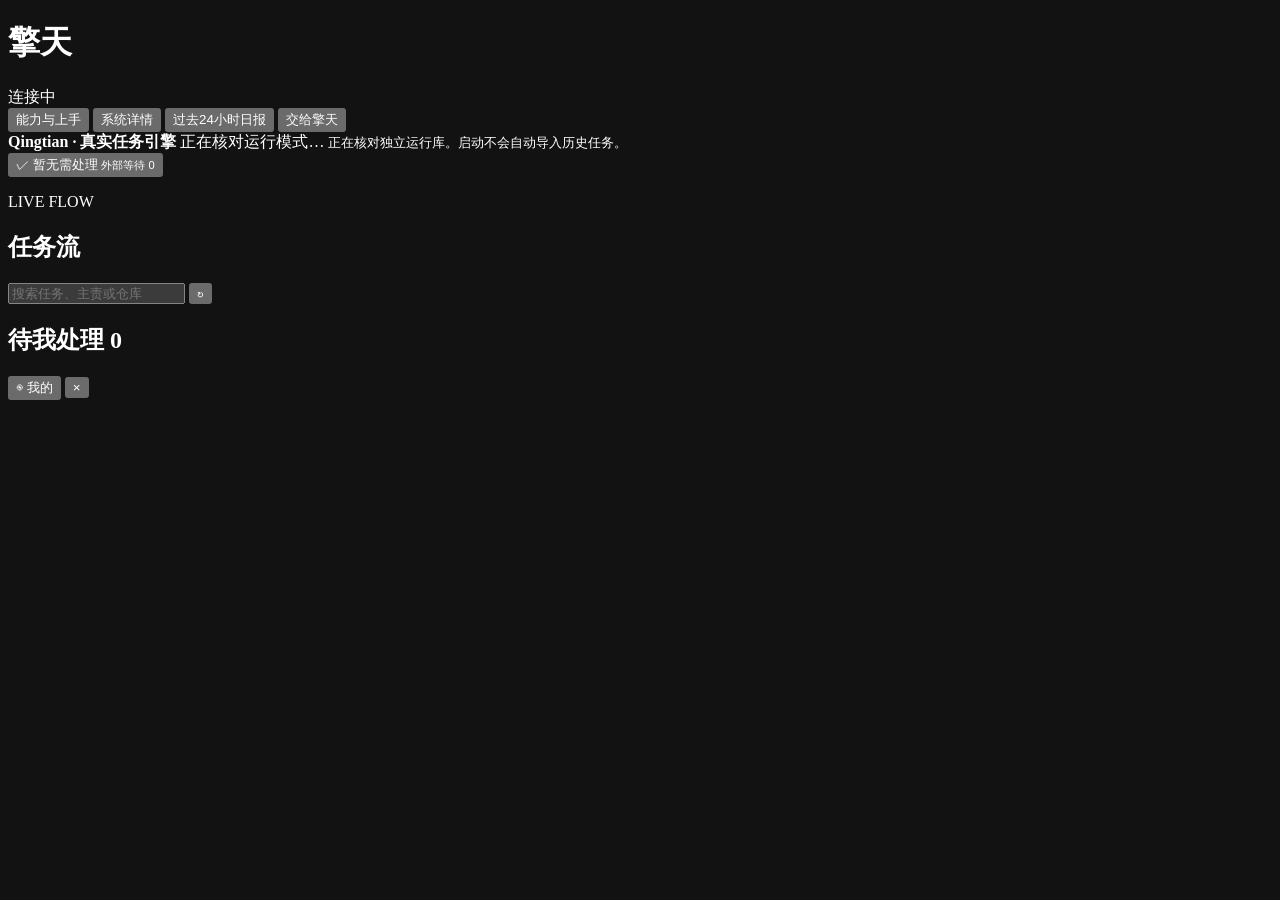
==== qingtian_engine/static/index.html @ 93f307a4 "feat: rebuild Qingtian around the real task execution engine" ====
<!doctype html>
<html lang="zh-CN">
<head>
  <meta charset="utf-8">
  <meta name="viewport" content="width=device-width, initial-scale=1">
  <meta name="color-scheme" content="dark">
  <title>擎天 QINGTIAN · AI Operations Command Center</title>
  <link rel="stylesheet" href="/styles.css">
  </head>
<body>
  <header class="topbar">
    <div class="brand-lockup" title="主会话只收件、分发和短反馈；长任务在后台执行。">
      <h1>擎天</h1>
      <span id="health" class="pill connection-status is-connecting"
        role="status" aria-live="polite">连接中</span>
    </div>
    <div class="top-actions">
      <button id="guideButton" class="secondary">能力与上手</button>
      <button id="systemDetailsButton" class="secondary">系统详情</button>
      <button id="reportButton" class="secondary">过去24小时日报</button>
      <button id="newTaskButton" class="primary">交给擎天</button>
    </div>
  </header>

  <main>
    <section class="runtime-banner" aria-label="本机引擎身份">
      <strong>Qingtian · 真实任务引擎</strong>
      <span id="runtimeMode" role="status">正在核对运行模式…</span>
      <small id="runtimePath">正在核对独立运行库。启动不会自动导入历史任务。</small>
    </section>
    <section class="mobile-action-overview" aria-label="人工动作概览">
      <button id="mobileActionBar" type="button" aria-expanded="false">
        <span id="mobileActionLabel">✓ 暂无需处理</span>
        <small id="mobileActionBreakdown">外部等待 0</small>
      </button>
    </section>
    <section id="stats" class="stats" aria-label="任务统计"></section>

    <div class="layout">
      <section class="workspace">
        <div class="section-head">
          <div>
            <p class="eyebrow">LIVE FLOW</p>
            <h2>任务流</h2>
          </div>
          <div class="filters">
            <input id="search" type="search" placeholder="搜索任务、主责或仓库">
            <button id="refreshButton" class="icon" title="刷新">↻</button>
          </div>
        </div>
        <div id="board" class="board" aria-live="polite"></div>
      </section>

      <aside id="interventionPanel" class="intervention-panel">
        <section class="panel">
          <div class="section-head compact intervention-head">
            <h2>待我处理 <span id="interventionCount">0</span></h2>
            <div class="intervention-head-actions">
              <button id="myActionFilter" class="human-action-filter" type="button"
                aria-pressed="false" title="只看我的">◉ 我的</button>
              <button id="closeIntervention" class="icon" type="button"
                aria-label="关闭人工干预面板">×</button>
            </div>
          </div>
          <div id="interventions" class="interventions"></div>
        </section>
      </aside>
    </div>
  </main>

  <dialog id="guideDialog" class="system-details-dialog" aria-label="能力与上手">
    <div class="dialog-head">
      <div><p class="eyebrow">REAL ENGINE / START HERE</p><h2>从空控制台到可核验的任务</h2></div>
      <button id="closeGuide" class="icon" aria-label="关闭上手指南">×</button>
    </div>
    <p class="system-details-note">此指南只解释真实引擎，不替你执行任务。演示数据始终标记为 synthetic；退出 0 也不等于验收通过。</p>
    <div id="guideProgress" class="guide-progress"></div>
    <section id="guideContent" class="guide-content"></section>
    <div class="guide-actions"><button id="guidePrevious">上一步</button><span id="guideCounter"></span><button id="guideNext" class="primary">下一步</button></div>
    <details class="guide-capabilities">
      <summary>展开真实能力与接入边界</summary>
      <details><summary>任务负责人：收件与规划</summary><p>文本、图片/文件附件、结构化高级选项、确定性路由、父子任务和依赖。默认规划器不声称理解图片语义；真实模型规划器需使用者配置。</p></details>
      <details><summary>执行负责人：Worker 与工作树</summary><p>明确派发后创建隔离 Git worktree，后台调用 Codex CLI；记录 session、运行状态与退出码。需要使用者安装 Codex、登录并登记自己的仓库。Browser/QA/Infra 是任务标签，不等于已提供这些外部平台。</p></details>
      <details><summary>核验负责人：证据与恢复</summary><p>未核验证据不放行 DONE。手动模式只对账；自动模式另有租约、幂等、并发上限、恢复和补证据流程。外部部署是否真实成功仍需项目提供验证信号。</p></details>
      <details><summary>知识负责人：可追溯引用</summary><p>只读检索当前 approved 知识；历史材料不能授权旧任务重跑。附带知识库构建工具，但不附带任何项目的知识内容。Dify 等平台未接线。</p></details>
    </details>
  </dialog>

  <dialog id="intakeDialog" class="intake-dialog" aria-label="交给擎天">
    <button type="button" class="icon close-intake" aria-label="关闭">×</button>
      <form id="intakeForm" class="composer">
        <div id="dropZone" class="drop-zone">
          <textarea id="intakeText" name="text" rows="4" maxlength="20000"
            placeholder="描述你想解决的事情…"></textarea>
          <p class="drop-hint">可直接 Cmd/Ctrl+V 粘贴截图，或把文件拖到这里</p>
        </div>
        <div id="attachmentTray" class="attachment-tray" aria-live="polite"></div>
        <div class="composer-tools">
          <label class="file-picker">
            <input id="attachmentInput" type="file" multiple
              accept=".png,.jpg,.jpeg,.webp,.gif,.pdf,.docx,.xlsx,.txt,.md">
            <span>＋ 添加图片或文件</span>
          </label>
          <span id="attachmentQuota" class="quota">最多 10 个 · 单个 25 MB · 共 100 MB</span>
        </div>
        <p id="secretWarning" class="secret-warning" hidden>
          检测到疑似密码或 Token；提交前会提醒，并只持久化脱敏文本。
        </p>
        <fieldset class="intent-picker">
          <legend>你希望擎天做到哪一步？</legend>
          <label><input type="radio" name="intent" value="analyze" checked>只分析</label>
          <label><input type="radio" name="intent" value="implement">实现并测试</label>
          <label><input type="radio" name="intent" value="implement_and_deploy_dev">实现、测试并推 dev</label>
        </fieldset>
        <details id="advancedSettings" class="advanced-settings">
          <summary>高级设置 <span>普通任务无需填写</span></summary>
          <div class="advanced-body">
            <label>任务标题<input name="advanced_title" maxlength="180"
              placeholder="留空，由擎天生成"></label>
            <label>范围摘要<textarea name="advanced_scope_summary" rows="3" maxlength="500"
              placeholder="留空，由擎天提炼"></textarea></label>
            <div class="form-grid">
              <label>优先级
                <select name="advanced_priority">
                  <option value="">自动判断</option><option value="0">P0</option>
                  <option value="1">P1</option><option value="2">P2</option>
                  <option value="3">P3</option>
                </select>
              </label>
              <label>执行器偏好
                <select name="advanced_worker_type">
                  <option value="">自动路由</option><option value="cli">CLI</option>
                  <option value="browser">Browser</option><option value="qa">QA</option>
                  <option value="infra">Infra</option>
                </select>
              </label>
              <label>环境
                <select name="advanced_environment">
                  <option value="">自动判断</option><option value="local">local</option>
                  <option value="dev">dev</option><option value="test">test</option>
                  <option value="pre">pre（需门禁）</option><option value="pro">pro（需门禁）</option>
                </select>
              </label>
              <label>基础分支<input name="advanced_base_branch" placeholder="如 origin/dev"></label>
            </div>
            <label>仓库路径<input name="advanced_repository" placeholder="/absolute/repo/path"></label>
            <label class="check"><input name="advanced_requires_deploy" type="checkbox">
              需要 dev 部署证据</label>
            <p class="privacy-note">高级设置只是偏好，owner、模型、环境和发布权限仍由政策层最终决定。</p>
          </div>
        </details>
        <div class="composer-actions">
          <p id="composerStatus" role="status" aria-live="polite"></p>
          <button id="submitIntake" type="submit" class="primary">交给擎天</button>
        </div>
      </form>
  </dialog>

  <dialog id="systemDetailsDialog" class="system-details-dialog">
    <div class="dialog-head">
      <div><p class="eyebrow">SYSTEM DETAIL</p><h2>系统详情</h2></div>
      <button type="button" class="icon close-system-details" aria-label="关闭系统详情">×</button>
    </div>
    <p class="system-details-note">主责会话与原始事件默认折叠，不占用首页决策视线。</p>
    <details>
      <summary>主责会话</summary>
      <div id="sessions" class="sessions"></div>
    </details>
    <details>
      <summary>最近系统事件</summary>
      <div id="events" class="events"></div>
    </details>
  </dialog>

  <dialog id="detailDialog">
    <div class="dialog-head">
      <div><p class="eyebrow">TASK DETAIL</p><h2 id="detailTitle">任务详情</h2></div>
      <button type="button" class="icon close-detail">×</button>
    </div>
    <div id="detailBody"></div>
  </dialog>

  <dialog id="reportDialog" class="report-dialog">
    <div class="dialog-head report-head">
      <div class="report-heading">
        <p class="eyebrow">QINGTIAN DAILY REPORT</p>
        <h2 id="reportTitle">擎天过去24小时日报</h2>
        <p id="reportMeta" class="report-meta"></p>
      </div>
      <div class="report-actions">
        <button id="copyReportButton" type="button" class="secondary">复制 Markdown</button>
        <button id="toggleRawReportButton" type="button" class="secondary" aria-expanded="false">查看原始 Markdown</button>
        <button type="button" class="icon close-report" aria-label="关闭擎天日报">×</button>
      </div>
    </div>
    <div class="report-scroll">
      <section id="reportSummary" class="report-summary" aria-label="日报状态汇总"></section>
      <p id="reportFilterStatus" class="report-filter-status" role="status" aria-live="polite"></p>
      <div id="reportGroups" class="report-groups"></div>
      <section id="rawReport" class="raw-report" hidden>
        <h3>原始 Markdown</h3>
        <pre id="reportMarkdown"></pre>
      </section>
      <p id="reportCopyStatus" class="report-copy-status" role="status" aria-live="polite"></p>
    </div>
  </dialog>

  <template id="taskCardTemplate">
    <article class="task-card" tabindex="0">
      <div class="card-top">
        <span class="priority"></span>
        <span class="state-badge"><span class="state-dot"></span><span class="state-label"></span></span>
      </div>
      <h3></h3>
      <p class="action-summary"></p>
      <div class="card-progress">
        <div class="progress"><span></span></div>
        <span class="progress-value" aria-label="当前阶段，不是实际工作完成百分比">等待状态</span>
      </div>
    </article>
  </template>
  <script src="/app.js"></script>
</body>
</html>
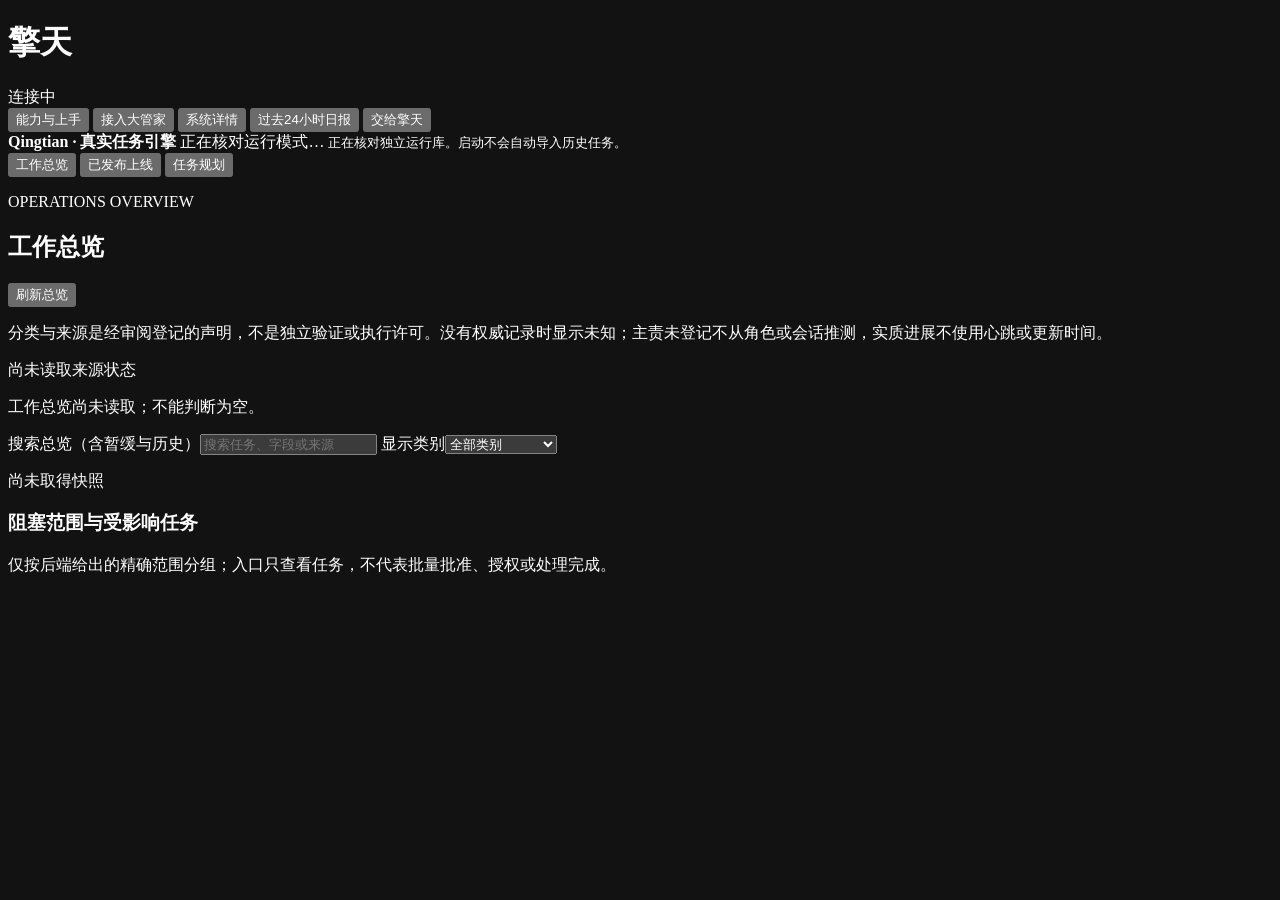
==== commit 3cd47e47: "feat: integrate rc2 receipts, execution policy and release facts" ====
--- a/qingtian_engine/static/index.html
+++ b/qingtian_engine/static/index.html
@@ -16,6 +16,7 @@
     </div>
     <div class="top-actions">
       <button id="guideButton" class="secondary">能力与上手</button>
+      <button id="managerEntryButton" class="secondary">接入大管家</button>
       <button id="systemDetailsButton" class="secondary">系统详情</button>
       <button id="reportButton" class="secondary">过去24小时日报</button>
       <button id="newTaskButton" class="primary">交给擎天</button>
@@ -28,6 +29,34 @@
       <span id="runtimeMode" role="status">正在核对运行模式…</span>
       <small id="runtimePath">正在核对独立运行库。启动不会自动导入历史任务。</small>
     </section>
+    <nav class="release-view-tabs workspace-views" role="tablist" aria-label="工作总览、发布事实与任务规划">
+      <button id="clarityViewButton" type="button" role="tab" aria-selected="true" aria-pressed="true" aria-controls="clarityPanel">工作总览</button>
+      <button id="releaseViewButton" type="button" role="tab" aria-selected="false" aria-pressed="false" aria-controls="releasePanel" tabindex="-1">已发布上线</button>
+      <button id="taskViewButton" type="button" role="tab" aria-selected="false" aria-pressed="false" aria-controls="taskPanel" tabindex="-1">任务规划</button>
+    </nav>
+    <section id="clarityPanel" class="clarity-panel workspace" role="tabpanel" aria-labelledby="clarityViewButton" data-state="idle" data-stale="false">
+      <div class="section-head release-head">
+        <div><p class="eyebrow">OPERATIONS OVERVIEW</p><h2>工作总览</h2></div>
+        <button id="clarityRefresh" type="button" class="secondary">刷新总览</button>
+      </div>
+      <div class="clarity-content">
+        <p class="release-assurance">分类与来源是经审阅登记的声明，不是独立验证或执行许可。没有权威记录时显示未知；主责未登记不从角色或会话推测，实质进展不使用心跳或更新时间。</p>
+        <p id="claritySourceStatus" class="release-note">尚未读取来源状态</p>
+        <p id="clarityStatus" class="release-feedback" role="status" aria-live="polite">工作总览尚未读取；不能判断为空。</p>
+        <nav id="clarityCategories" class="clarity-categories" aria-label="七个工作区域及未知与历史"></nav>
+        <div class="clarity-toolbar">
+          <label for="claritySearch">搜索总览（含暂缓与历史）<input id="claritySearch" type="search" placeholder="搜索任务、字段或来源"></label>
+          <label for="clarityFilter">显示类别<select id="clarityFilter">
+            <option value="all">全部类别</option><option value="executing">正在执行</option><option value="internal">内部处理 / 评审</option><option value="pending_release">待发布</option><option value="user_action">待你处理</option><option value="external_blocked">外部阻塞</option><option value="deferred">暂缓 / 已暂停</option><option value="unclassified">未分类 / 待核对</option><option value="history">历史记录</option>
+          </select></label>
+        </div>
+        <p id="clarityLoadedScope" class="release-note">尚未取得快照</p>
+        <p id="clarityEmpty" class="release-empty" hidden>读取成功，当前投影没有任务记录。</p>
+        <section aria-label="同一精确范围的阻塞"><h3>阻塞范围与受影响任务</h3><p class="release-note">仅按后端给出的精确范围分组；入口只查看任务，不代表批量批准、授权或处理完成。</p><div id="clarityGroups" class="clarity-groups"></div></section>
+        <div id="clarityTasks" class="clarity-tasks" aria-label="工作总览任务"></div>
+      </div>
+    </section>
+    <div id="taskPanel" role="tabpanel" aria-labelledby="taskViewButton" hidden>
     <section class="mobile-action-overview" aria-label="人工动作概览">
       <button id="mobileActionBar" type="button" aria-expanded="false">
         <span id="mobileActionLabel">✓ 暂无需处理</span>
@@ -66,6 +95,28 @@
         </section>
       </aside>
     </div>
+    </div>
+    <section id="releasePanel" class="release-panel workspace" role="tabpanel" aria-labelledby="releaseViewButton" data-state="idle" data-stale="false" hidden>
+      <div class="section-head release-head">
+        <div><p class="eyebrow">RELEASE RECORDS</p><h2>已发布上线</h2></div>
+        <div class="release-actions">
+          <button id="releaseRefresh" type="button" class="secondary">刷新批次</button>
+          <button id="releaseRecordButton" type="button" class="secondary">登记回执（不执行发布）</button>
+        </div>
+      </div>
+      <div class="release-content">
+        <p id="releaseAssurance" class="release-assurance">这里展示登记的证据与人工核查，不是本系统独立重验。部署、启用、验收分别核查；Dev / Test 不代表 Prod 生产。核查信息均为回执登记来源，不是当前认证身份。</p>
+        <div class="release-toolbar">
+          <label for="releaseEnvironment">环境
+            <select id="releaseEnvironment"><option value="">全部</option><option value="dev">Dev</option><option value="test">Test</option><option value="prod">Prod（生产）</option></select>
+          </label>
+          <p id="releaseLoadedScope" class="release-note">尚未读取发布记录</p>
+        </div>
+        <p id="releaseStatus" class="release-feedback" role="status" aria-live="polite"></p>
+        <p id="releaseEmpty" class="release-empty" hidden>当前环境没有登记的发布批次。任务 DONE、CI/build 成功或提交记录不会自动成为已部署事实。</p>
+        <div id="releaseBatches" class="release-batches" aria-label="发布批次，最近在前"></div>
+      </div>
+    </section>
   </main>
 
   <dialog id="guideDialog" class="system-details-dialog" aria-label="能力与上手">
@@ -84,6 +135,53 @@
       <details><summary>核验负责人：证据与恢复</summary><p>未核验证据不放行 DONE。手动模式只对账；自动模式另有租约、幂等、并发上限、恢复和补证据流程。外部部署是否真实成功仍需项目提供验证信号。</p></details>
       <details><summary>知识负责人：可追溯引用</summary><p>只读检索当前 approved 知识；历史材料不能授权旧任务重跑。附带知识库构建工具，但不附带任何项目的知识内容。Dify 等平台未接线。</p></details>
     </details>
+  </dialog>
+
+  <dialog id="releaseRecordDialog" class="release-record-dialog" aria-labelledby="releaseRecordTitle" aria-describedby="releaseRecordNotice">
+    <div class="dialog-head release-head">
+      <h2 id="releaseRecordTitle">登记回执（不执行发布）</h2>
+      <button id="releaseRecordClose" type="button" class="icon" aria-label="关闭回执登记">×</button>
+    </div>
+    <p id="releaseRecordNotice" class="release-assurance">这是手动事实登记，不执行部署、启用、验收或任务派发。核查人、时间、方法均来自输入的回执，不代表当前认证身份；登记的证据与人工核查，不是本系统独立重验。</p>
+    <label class="release-input-label" for="releaseReceiptInput">新建批次 JSON 回执</label>
+    <textarea id="releaseReceiptInput" rows="14" spellcheck="false" autocapitalize="off" autocomplete="off" aria-describedby="releaseReceiptHelp" placeholder="粘贴符合接口合同的 JSON，先预览摘要，再明确点击登记"></textarea>
+    <p id="releaseReceiptHelp" class="release-note">idempotency_key 必填。重试请保留原 JSON 和幂等键。不要粘贴凭据；示例仅含合成未知状态，不能作为真实发布证据。</p>
+    <div class="release-actions release-record-actions">
+      <button id="releaseTemplateButton" type="button" class="secondary">填入合成模板</button>
+      <button id="releasePreviewButton" type="button" class="secondary">预览登记摘要</button>
+    </div>
+    <section id="releasePreviewSummary" class="release-preview" aria-label="请人工审阅的登记摘要" hidden></section>
+    <p id="releaseRecordFeedback" class="release-feedback" role="status" aria-live="polite"></p>
+    <div class="release-actions release-record-actions">
+      <button id="releaseConfirmButton" type="button" class="primary" disabled>确认摘要并登记（不执行发布）</button>
+    </div>
+  </dialog>
+
+  <dialog id="clarityCorrectionDialog" class="clarity-correction-dialog" aria-labelledby="clarityCorrectionTitle" aria-describedby="clarityCorrectionNotice">
+    <div class="dialog-head release-head"><h2 id="clarityCorrectionTitle">说明更正</h2><button id="clarityCorrectionClose" type="button" class="secondary">关闭并保留草稿</button></div>
+    <p id="clarityCorrectionNotice" class="release-assurance">说明更正，不等于解除真实依赖/授权/任务可调度/清理业务原字段。这里只登记独立展示说明；声明人和证据来源不代表已认证身份。原始事实改变后，更正需重新核对，旧值、新值与证据始终保留在审计记录中。</p>
+    <p id="clarityCorrectionTask" class="release-note"></p><p id="clarityCorrectionRevision" class="release-note"></p>
+    <button id="clarityCorrectionReload" type="button" class="secondary">读取当前版本（保留输入）</button>
+    <form id="clarityCorrectionForm" class="clarity-form">
+      <label class="clarity-check"><input id="clarityUseReason" type="checkbox" checked>更正阻塞说明 reason（勾选且留空表示清除展示覆盖）</label>
+      <label for="clarityReason">新的阻塞说明<textarea id="clarityReason" rows="3"></textarea></label>
+      <label class="clarity-check"><input id="clarityUseNext" type="checkbox" checked>更正下一步说明 next_action（勾选且留空表示清除展示覆盖）</label>
+      <label for="clarityNextAction">新的下一步说明<textarea id="clarityNextAction" rows="3"></textarea></label>
+      <label for="clarityCorrectionReason">为什么更正<textarea id="clarityCorrectionReason" rows="2" required></textarea></label>
+      <label for="clarityActor">声明人 ID<input id="clarityActor" required autocomplete="off"></label>
+      <p class="release-note">声明来源：declared_business_review。请填写实际审阅资料；这里不自动生成证据。</p>
+      <label for="claritySourceRef">证据引用 ref<input id="claritySourceRef" required autocomplete="off"></label>
+      <label for="claritySourceHash">证据 SHA256<input id="claritySourceHash" required pattern="[a-fA-F0-9]{64}" autocomplete="off" spellcheck="false"></label>
+      <label for="clarityObservedAt">事实观察时间（含时区的 ISO 时间）<input id="clarityObservedAt" required placeholder="YYYY-MM-DDTHH:mm:ssZ" autocomplete="off"></label>
+      <label for="clarityReviewedAt">审阅时间（含时区的 ISO 时间）<input id="clarityReviewedAt" required placeholder="YYYY-MM-DDTHH:mm:ssZ" autocomplete="off"></label>
+      <label for="clarityReviewer">审阅人<input id="clarityReviewer" required autocomplete="off"></label>
+      <p id="clarityIdempotency" class="release-note"></p>
+      <p class="release-note">预览不写入；只有明确点击确认才登记。请求结果不明时，原载荷与同一幂等键保留用于重试。修改任何输入会使预览失效。</p>
+      <button id="clarityCorrectionPreview" type="button" class="secondary">预览说明更正（只读）</button>
+      <section id="clarityCorrectionSummary" class="release-preview" aria-label="更正预览的旧值、新值与原始依据" hidden></section>
+      <p id="clarityCorrectionFeedback" class="release-feedback" role="status" aria-live="polite"></p>
+      <button id="clarityCorrectionConfirm" type="button" class="primary" disabled>人工确认并登记说明更正</button>
+    </form>
   </dialog>
 
   <dialog id="intakeDialog" class="intake-dialog" aria-label="交给擎天">
@@ -162,6 +260,10 @@
       <button type="button" class="icon close-system-details" aria-label="关闭系统详情">×</button>
     </div>
     <p class="system-details-note">主责会话与原始事件默认折叠，不占用首页决策视线。</p>
+    <details id="managerEntryDetails" open>
+      <summary>擎天大管家入口</summary>
+      <div id="managerEntry" class="sessions" role="status" aria-live="polite"></div>
+    </details>
     <details>
       <summary>主责会话</summary>
       <div id="sessions" class="sessions"></div>
@@ -175,8 +277,9 @@
   <dialog id="detailDialog">
     <div class="dialog-head">
       <div><p class="eyebrow">TASK DETAIL</p><h2 id="detailTitle">任务详情</h2></div>
-      <button type="button" class="icon close-detail">×</button>
-    </div>
+      <button type="button" class="icon close-detail" aria-label="关闭任务详情">×</button>
+    </div>
+    <section id="detailConversation" class="detail-conversation" aria-label="执行会话"></section>
     <div id="detailBody"></div>
   </dialog>
 
